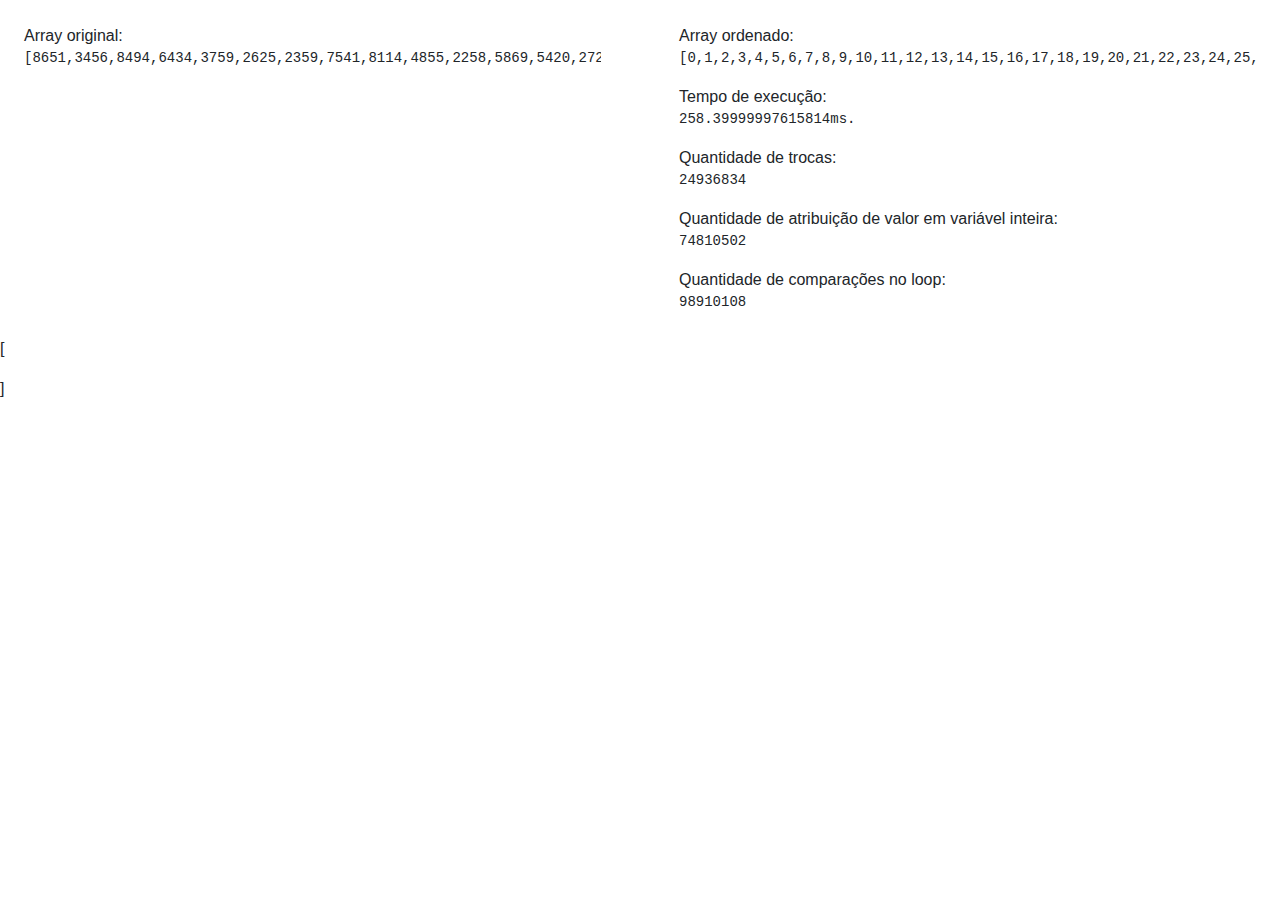
==== index.html @ f2b39215 "initial commit" ====
<!doctype html>
<html lang="en">
  <head>
    <title>Title</title>
    <!-- Required meta tags -->
    <meta charset="utf-8">
    <meta name="viewport" content="width=device-width, initial-scale=1, shrink-to-fit=no">

    <!-- Bootstrap CSS -->
    <link rel="stylesheet" href="https://stackpath.bootstrapcdn.com/bootstrap/4.3.1/css/bootstrap.min.css" integrity="sha384-ggOyR0iXCbMQv3Xipma34MD+dH/1fQ784/j6cY/iJTQUOhcWr7x9JvoRxT2MZw1T" crossorigin="anonymous">
  </head>
  <body class="">

    <div class="row">
      <div class="col-6">
        <div id="apresentaArrayOriginal" class="m-4">
          Array original: <pre id="arrayOriginal"></pre>
        </div>
      </div>
      <div class="col-6">
        <div id="apresentaArray" class="m-4">
          Array ordenado: <pre id="arrayOrdenado"></pre>
          Tempo de execução: <pre id="tempoGasto"></pre>
          Quantidade de trocas: <pre id="qtdTroca"></pre>
          Quantidade de atribuição de valor em variável inteira: <pre id="qtdAtribuicoesVariaveis"></pre>
          Quantidade de comparações no loop: <pre id="qtdLoop"></pre>
        </div>
      </div>
    </div>

    [ <pre id="teste"></pre> ]


      
    <!-- Optional JavaScript -->
    <!-- jQuery first, then Popper.js, then Bootstrap JS -->
    <script src="https://code.jquery.com/jquery-3.3.1.slim.min.js" integrity="sha384-q8i/X+965DzO0rT7abK41JStQIAqVgRVzpbzo5smXKp4YfRvH+8abtTE1Pi6jizo" crossorigin="anonymous"></script>
    <script src="https://cdnjs.cloudflare.com/ajax/libs/popper.js/1.14.7/umd/popper.min.js" integrity="sha384-UO2eT0CpHqdSJQ6hJty5KVphtPhzWj9WO1clHTMGa3JDZwrnQq4sF86dIHNDz0W1" crossorigin="anonymous"></script>
    <script src="https://stackpath.bootstrapcdn.com/bootstrap/4.3.1/js/bootstrap.min.js" integrity="sha384-JjSmVgyd0p3pXB1rRibZUAYoIIy6OrQ6VrjIEaFf/nJGzIxFDsf4x0xIM+B07jRM" crossorigin="anonymous"></script>
    <script type="text/javascript" src="ordenacao.js"></script>
  </body>
</html>
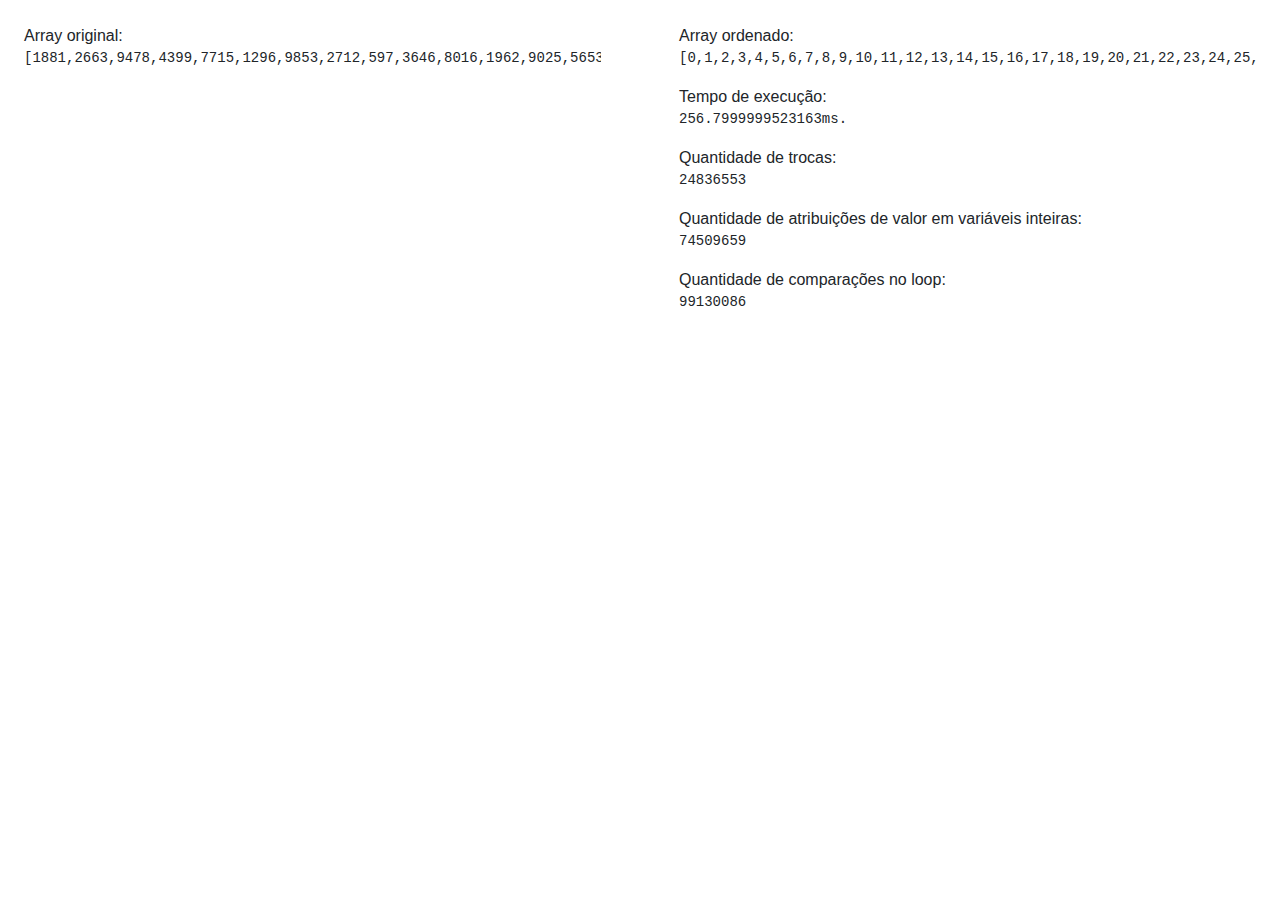
==== commit ddbef5c2: "ajustando ortografia, exibição, gitignore" ====
--- a/index.html
+++ b/index.html
@@ -22,13 +22,13 @@
           Array ordenado: <pre id="arrayOrdenado"></pre>
           Tempo de execução: <pre id="tempoGasto"></pre>
           Quantidade de trocas: <pre id="qtdTroca"></pre>
-          Quantidade de atribuição de valor em variável inteira: <pre id="qtdAtribuicoesVariaveis"></pre>
+          Quantidade de atribuições de valor em variáveis inteiras: <pre id="qtdAtribuicoesVariaveis"></pre>
           Quantidade de comparações no loop: <pre id="qtdLoop"></pre>
         </div>
       </div>
     </div>
 
-    [ <pre id="teste"></pre> ]
+    <pre id="teste"></pre>
 
 
       
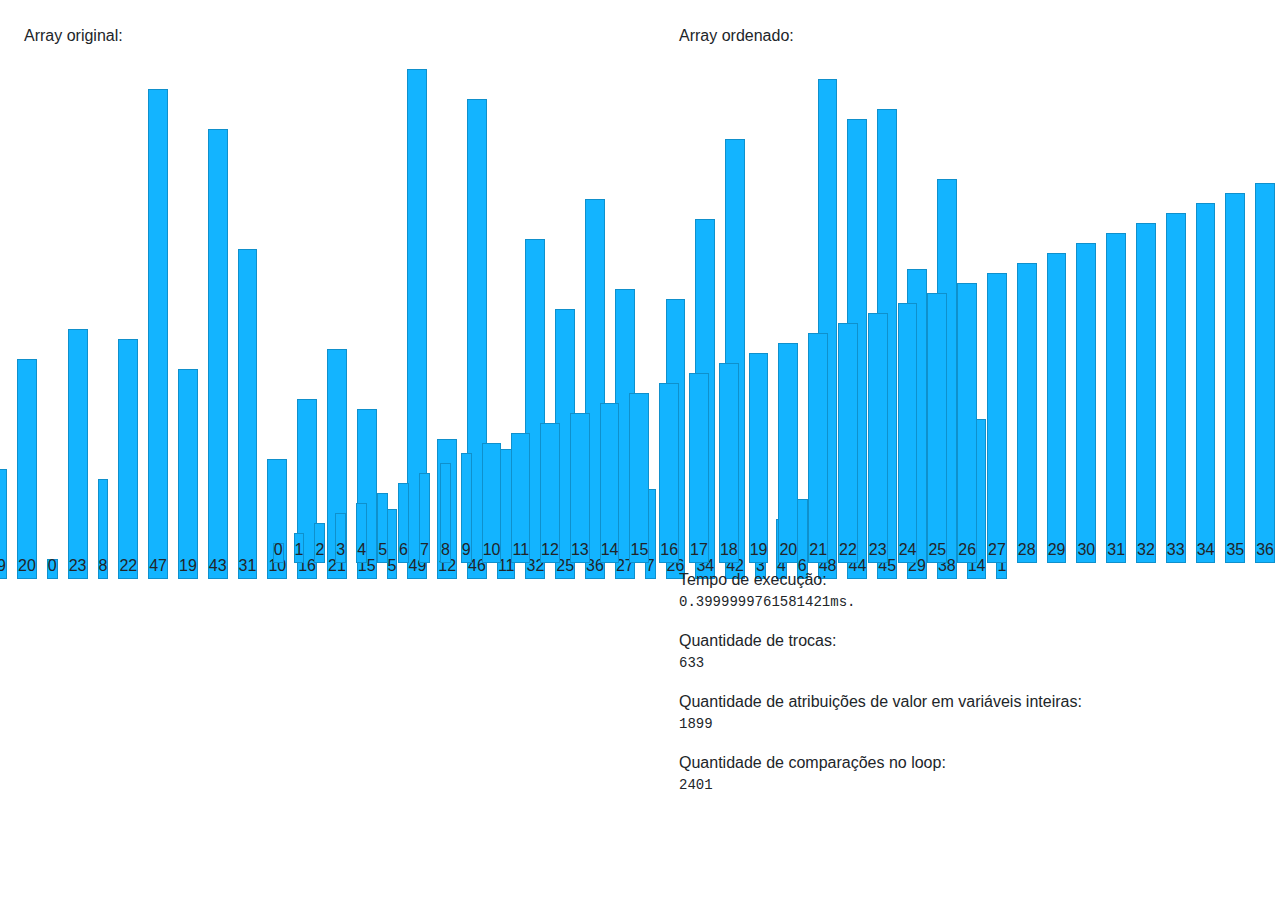
==== commit d39a41b4: "Visualizador de tamanho dos elementos do array (colunas de dferentes tamanhos)" ====
--- a/index.html
+++ b/index.html
@@ -1,25 +1,33 @@
 <!doctype html>
 <html lang="en">
   <head>
-    <title>Title</title>
+    <title>OrdenaShow</title>
     <!-- Required meta tags -->
     <meta charset="utf-8">
     <meta name="viewport" content="width=device-width, initial-scale=1, shrink-to-fit=no">
 
     <!-- Bootstrap CSS -->
-    <link rel="stylesheet" href="https://stackpath.bootstrapcdn.com/bootstrap/4.3.1/css/bootstrap.min.css" integrity="sha384-ggOyR0iXCbMQv3Xipma34MD+dH/1fQ784/j6cY/iJTQUOhcWr7x9JvoRxT2MZw1T" crossorigin="anonymous">
+    <link rel="stylesheet" href="https://stackpath.bootstrapcdn.com/bootstrap/4.3.1/css/bootstrap.min.css">
+    <link rel="stylesheet" href="style.css">
+
   </head>
   <body class="">
 
     <div class="row">
       <div class="col-6">
         <div id="apresentaArrayOriginal" class="m-4">
-          Array original: <pre id="arrayOriginal"></pre>
+          Array original: <pre ></pre>
+          <div id="arrayOriginal" class="d-flex justify-content-center align-items-end">
+
+          </div>
         </div>
       </div>
       <div class="col-6">
         <div id="apresentaArray" class="m-4">
-          Array ordenado: <pre id="arrayOrdenado"></pre>
+          Array ordenado:
+          <div id="arrayOrdenado" class="d-flex justify-content-center align-items-end">
+
+          </div>
           Tempo de execução: <pre id="tempoGasto"></pre>
           Quantidade de trocas: <pre id="qtdTroca"></pre>
           Quantidade de atribuições de valor em variáveis inteiras: <pre id="qtdAtribuicoesVariaveis"></pre>
@@ -34,9 +42,9 @@
       
     <!-- Optional JavaScript -->
     <!-- jQuery first, then Popper.js, then Bootstrap JS -->
-    <script src="https://code.jquery.com/jquery-3.3.1.slim.min.js" integrity="sha384-q8i/X+965DzO0rT7abK41JStQIAqVgRVzpbzo5smXKp4YfRvH+8abtTE1Pi6jizo" crossorigin="anonymous"></script>
-    <script src="https://cdnjs.cloudflare.com/ajax/libs/popper.js/1.14.7/umd/popper.min.js" integrity="sha384-UO2eT0CpHqdSJQ6hJty5KVphtPhzWj9WO1clHTMGa3JDZwrnQq4sF86dIHNDz0W1" crossorigin="anonymous"></script>
-    <script src="https://stackpath.bootstrapcdn.com/bootstrap/4.3.1/js/bootstrap.min.js" integrity="sha384-JjSmVgyd0p3pXB1rRibZUAYoIIy6OrQ6VrjIEaFf/nJGzIxFDsf4x0xIM+B07jRM" crossorigin="anonymous"></script>
+    <script src="https://code.jquery.com/jquery-3.3.1.slim.min.js"></script>
+    <script src="https://cdnjs.cloudflare.com/ajax/libs/popper.js/1.14.7/umd/popper.min.js"></script>
+    <script src="https://stackpath.bootstrapcdn.com/bootstrap/4.3.1/js/bootstrap.min.js"></script>
     <script type="text/javascript" src="ordenacao.js"></script>
   </body>
 </html>--- a/style.css
+++ b/style.css
@@ -0,0 +1,11 @@
+.bloco-azul{
+    margin: 5px;
+    border: 1px solid rgba(0, 0, 0, .2);
+    background: #13b4ff;
+}
+
+.bloco-roxo{
+    margin: 5px;
+    border: 1px solid rgba(0, 0, 0, .2);
+    background: #ab3fdd;
+}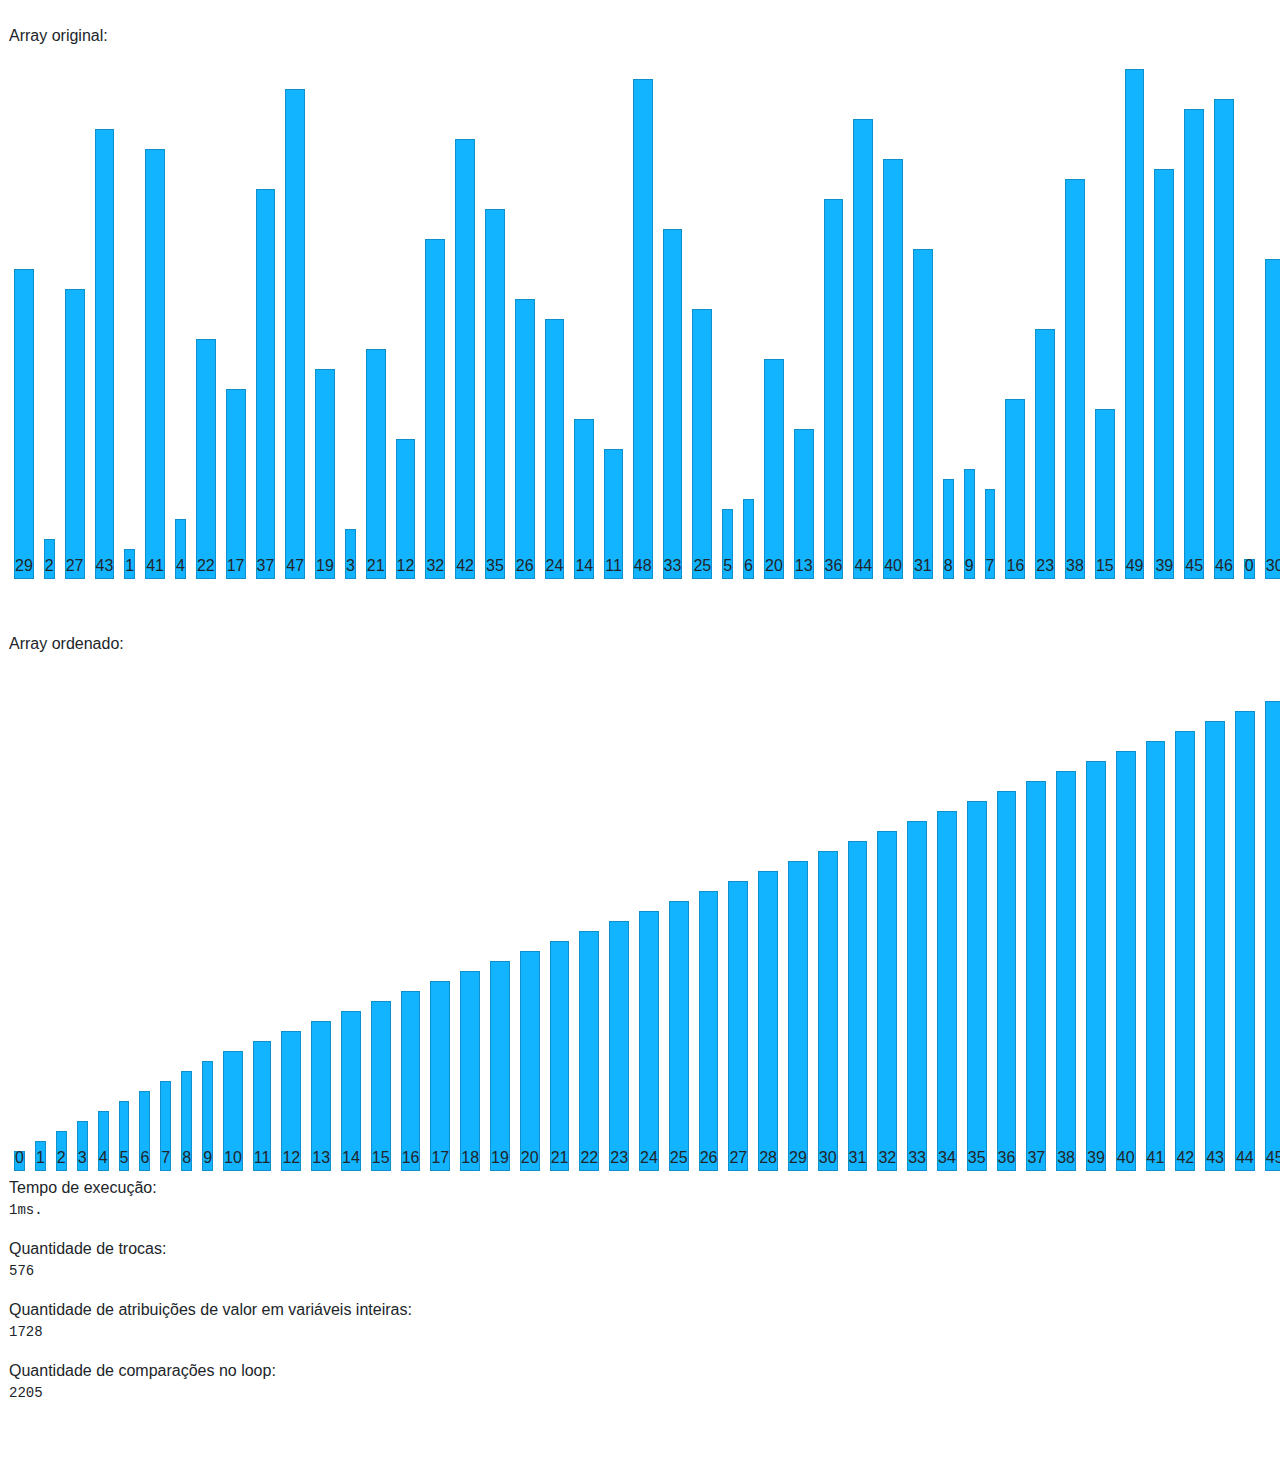
==== commit 9d00fb3e: "Separando elementos horizontalmente" ====
--- a/index.html
+++ b/index.html
@@ -14,27 +14,23 @@
   <body class="">
 
     <div class="row">
-      <div class="col-6">
-        <div id="apresentaArrayOriginal" class="m-4">
-          Array original: <pre ></pre>
-          <div id="arrayOriginal" class="d-flex justify-content-center align-items-end">
+      <div id="apresentaArrayOriginal" class="m-4">
+        Array original: <pre ></pre>
+        <div id="arrayOriginal" class="d-flex justify-content-center align-items-end"></div>
+      </div>
 
-          </div>
-        </div>
-      </div>
-      <div class="col-6">
-        <div id="apresentaArray" class="m-4">
-          Array ordenado:
-          <div id="arrayOrdenado" class="d-flex justify-content-center align-items-end">
-
-          </div>
-          Tempo de execução: <pre id="tempoGasto"></pre>
-          Quantidade de trocas: <pre id="qtdTroca"></pre>
-          Quantidade de atribuições de valor em variáveis inteiras: <pre id="qtdAtribuicoesVariaveis"></pre>
-          Quantidade de comparações no loop: <pre id="qtdLoop"></pre>
-        </div>
+    </div>
+    <div class="row">
+      <div id="apresentaArray" class="m-4">
+        Array ordenado:
+        <div id="arrayOrdenado" class="d-flex justify-content-center align-items-end"></div>
+        Tempo de execução: <pre id="tempoGasto"></pre>
+        Quantidade de trocas: <pre id="qtdTroca"></pre>
+        Quantidade de atribuições de valor em variáveis inteiras: <pre id="qtdAtribuicoesVariaveis"></pre>
+        Quantidade de comparações no loop: <pre id="qtdLoop"></pre>
       </div>
     </div>
+
 
     <pre id="teste"></pre>
 
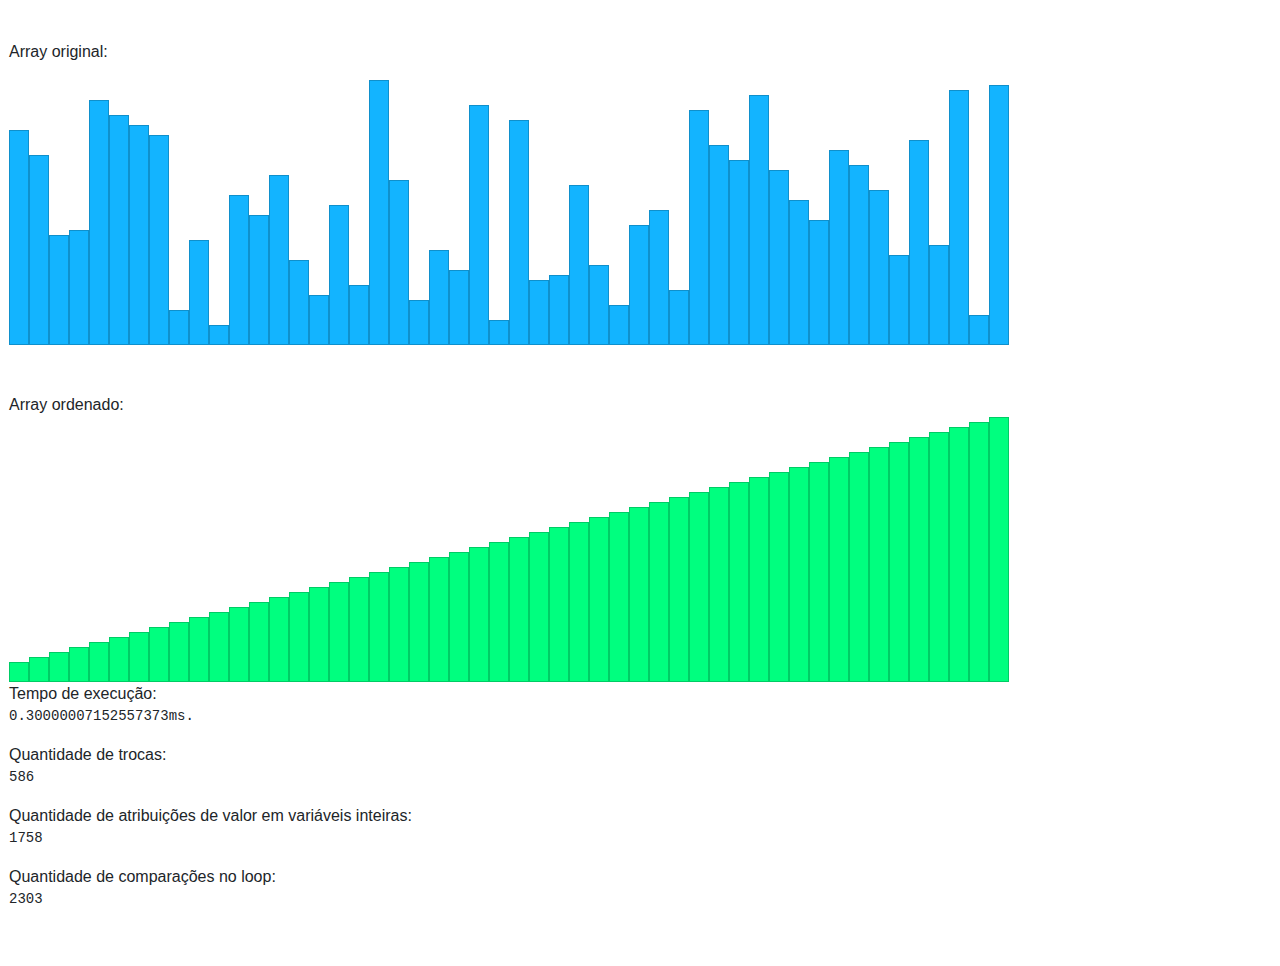
==== commit be36c588: "Alteração de cores, tamanho e visibilidade dos elementos HTML (barras verticais)" ====
--- a/index.html
+++ b/index.html
@@ -12,6 +12,8 @@
 
   </head>
   <body class="">
+  <header class="navbar"></header>
+
 
     <div class="row">
       <div id="apresentaArrayOriginal" class="m-4">
--- a/style.css
+++ b/style.css
@@ -1,11 +1,30 @@
+.valor-bloco{
+    display: none;
+    text-align: center;
+}
+
 .bloco-azul{
-    margin: 5px;
+    margin: 0;
+    width: 20px;
     border: 1px solid rgba(0, 0, 0, .2);
     background: #13b4ff;
 }
 
-.bloco-roxo{
-    margin: 5px;
+.bloco-azul:hover .valor-bloco{
+    display: block;
+    color: white;
+    text-align: center;
+}
+
+.bloco-verde{
+    margin: 0;
+    width: 20px;
     border: 1px solid rgba(0, 0, 0, .2);
-    background: #ab3fdd;
+    background: springgreen;
+}
+
+.bloco-verde:hover .valor-bloco{
+    display: block;
+    color: white;
+    text-align: center;
 }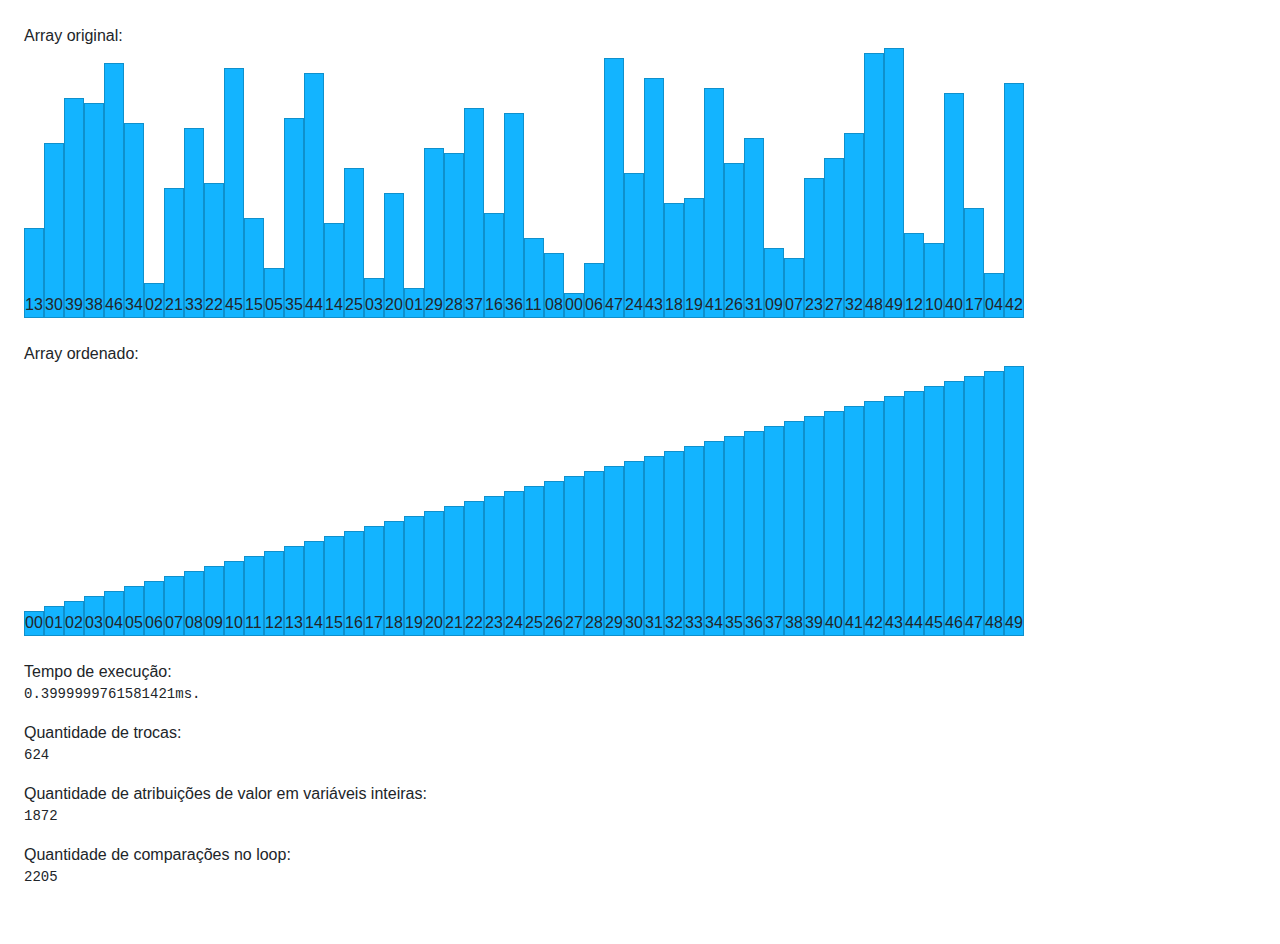
==== commit 8b9f0ca1: "ajuste design" ====
--- a/index.html
+++ b/index.html
@@ -12,20 +12,20 @@
 
   </head>
   <body class="">
-  <header class="navbar"></header>
 
 
-    <div class="row">
-      <div id="apresentaArrayOriginal" class="m-4">
-        Array original: <pre ></pre>
-        <div id="arrayOriginal" class="d-flex justify-content-center align-items-end"></div>
+
+    <div class="row m-4">
+      <div id="apresentaArrayOriginal" class="">
+        Array original:
+        <div id="arrayOriginal" class="d-flex align-items-end"></div>
       </div>
 
     </div>
-    <div class="row">
-      <div id="apresentaArray" class="m-4">
+    <div class="row m-4">
+      <div id="apresentaArray" class="">
         Array ordenado:
-        <div id="arrayOrdenado" class="d-flex justify-content-center align-items-end"></div>
+        <div id="arrayOrdenado" class="d-flex align-items-end mb-4"></div>
         Tempo de execução: <pre id="tempoGasto"></pre>
         Quantidade de trocas: <pre id="qtdTroca"></pre>
         Quantidade de atribuições de valor em variáveis inteiras: <pre id="qtdAtribuicoesVariaveis"></pre>
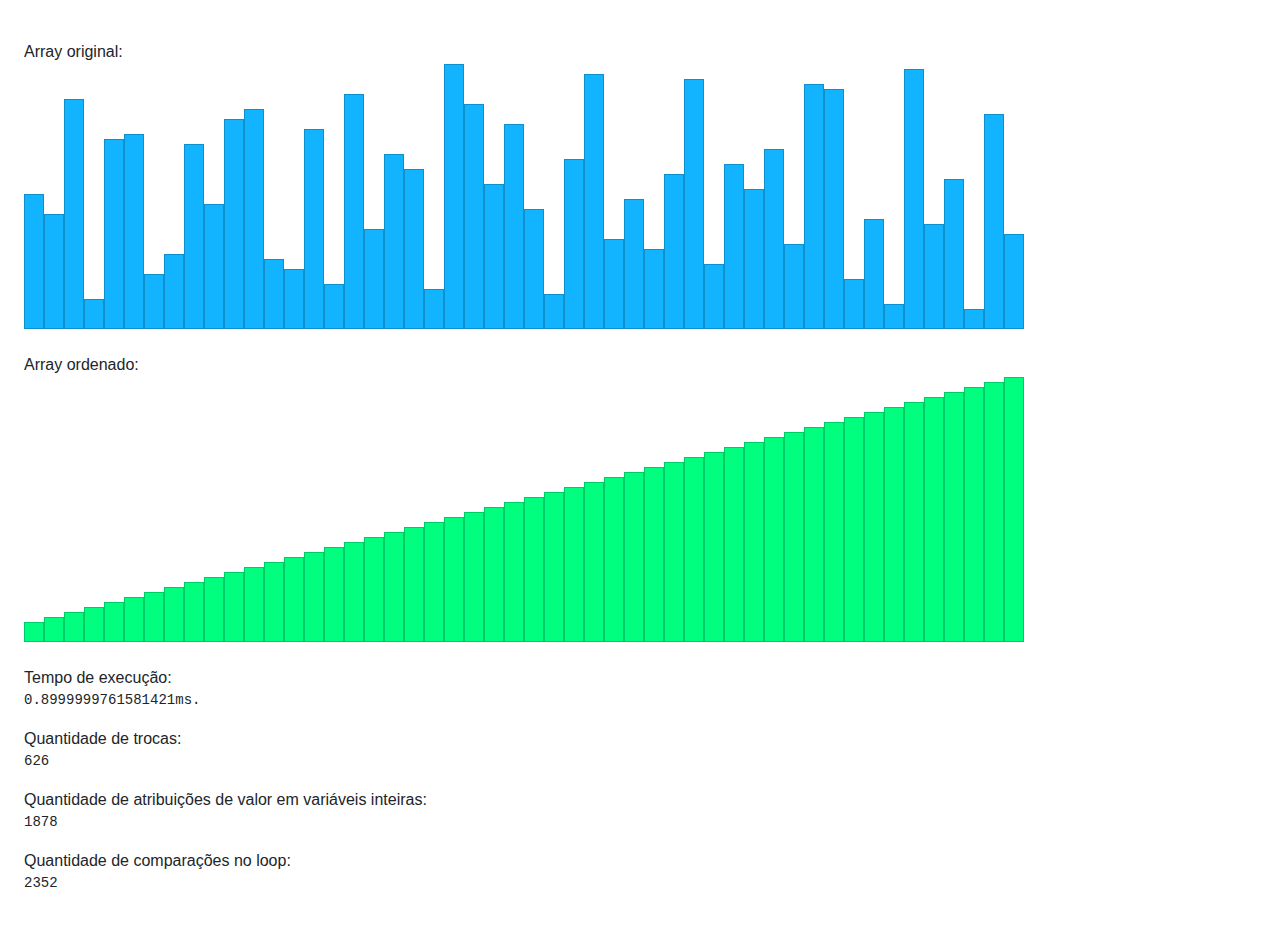
==== commit 3d5d7ab9: "Merge de ajustes de design" ====
--- a/index.html
+++ b/index.html
@@ -12,6 +12,8 @@
 
   </head>
   <body class="">
+  <header class="navbar"></header>
+
 
 
 
